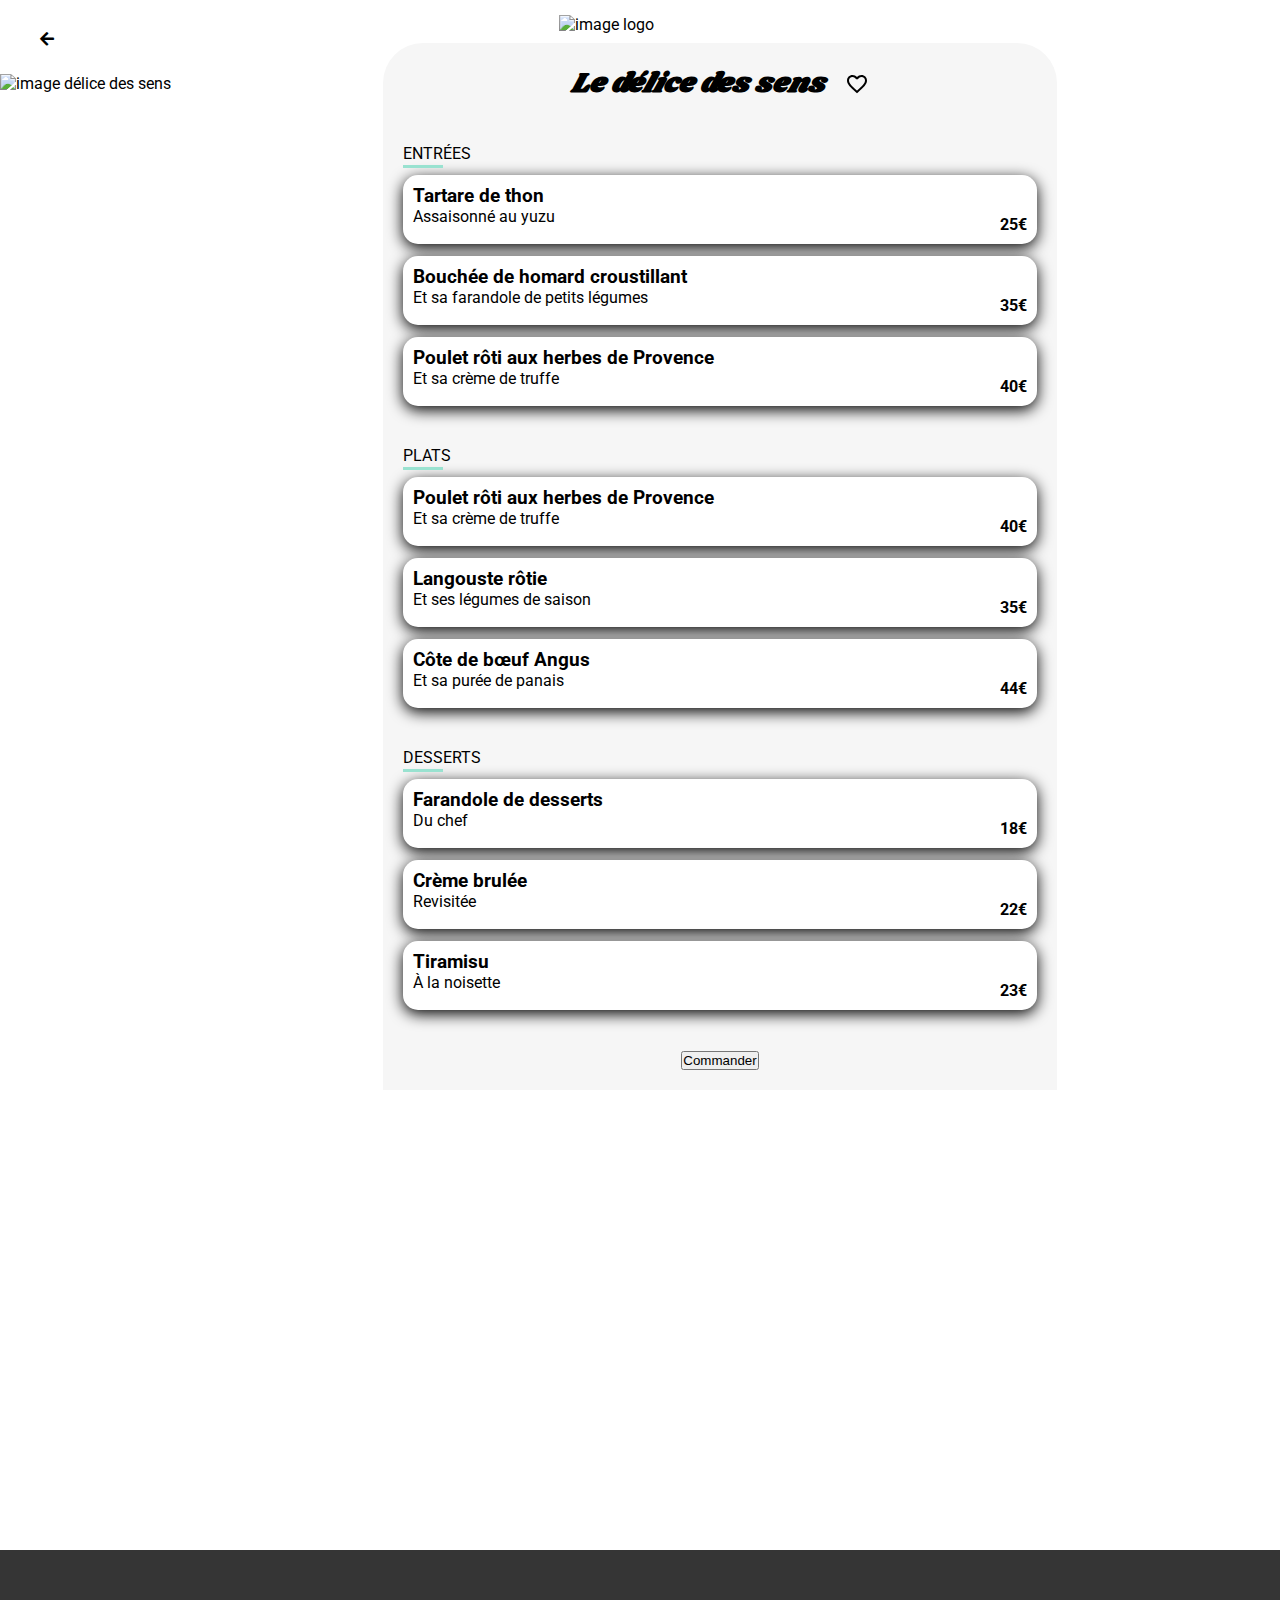
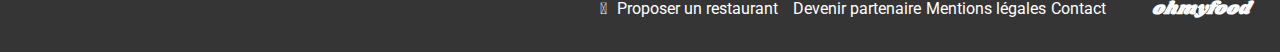
==== restaurants/delicedessens.html @ 42a55250 "animation version destkop terminé" ====
<!DOCTYPE html>
<html lang="fr">

<head>
    <meta charset="UTF-8">
    <meta name="viewport" content="width=device-width, initial-scale=1.0">
    <title>ohmyfood</title>
    <link rel="preconnect" href="https://fonts.googleapis.com">
    <link rel="preconnect" href="https://fonts.gstatic.com" crossorigin>
    <link href="https://fonts.googleapis.com/css2?family=Raleway:wght@400;500;700&display=swap" rel="stylesheet">
    <link rel="stylesheet" href="https://cdnjs.cloudflare.com/ajax/libs/font-awesome/6.2.1/css/all.min.css"
        integrity="sha512-MV7K8+y+gLIBoVD59lQIYicR65iaqukzvf/nwasF0nqhPay5w/9lJmVM2hMDcnK1OnMGCdVK+iQrJ7lzPJQd1w=="
        crossorigin="anonymous" referrerpolicy="no-referrer">
    <link rel="stylesheet" href="../assets/css/style.css">
    <link rel="preconnect" href="https://fonts.googleapis.com">
<link rel="preconnect" href="https://fonts.gstatic.com" crossorigin>
<link href="https://fonts.googleapis.com/css2?family=Raleway:ital,wght@0,100..900;1,100..900&family=Roboto:ital,wght@0,100;0,300;0,400;0,500;0,700;0,900;1,100;1,300;1,400;1,500;1,700;1,900&family=Shrikhand&display=swap" rel="stylesheet">
<link rel="stylesheet" href="https://cdnjs.cloudflare.com/ajax/libs/font-awesome/5.15.4/css/all.min.css">
<link href="https://fonts.googleapis.com/css2?family=Raleway:ital,wght@0,100..900;1,100..900&display=swap" rel="stylesheet">
</head>

<body>
    
    
    <div class="main-container">
        <header class="header">
                <img src="../assets/images/logo/ohmyfood.png" class="header__logo" alt="image logo">
                <a href="../index.html" class="button-retour">
                    <i class="fas fa-arrow-left"></i>
                </a>
        </header>

        <main>
            <section class="restaurant__image">
                <img src="../assets/images/restaurants/louis-hansel-shotsoflouis-qNBGVyOCY8Q-unsplash.jpg" class="palette" alt="image délice des sens">
            </section>
            <section class="restaurant">
                <div class="restaurants__description">
                    <h1 class="restaurants__description--title">Le délice des sens</h1>
                    <div class="restaurants__description--icone">
                        <input type="checkbox" id="heart-checkbox-1" class="visually-hidden">
                        <label for="heart-checkbox-1" class="heart-icon"></label>
                    </div>
                </div>
        

                <article class="restaurant__menu">
                    <div class="menu__entry">
                        <p class="menu__title">ENTRÉES</p>
                        <div class="menu__choice">  
                            <div class="menu__choice--content">
                                <h3 class="menu__choice--title">Tartare de thon</h3>
                                <div class="menu__choice--description">
                                    <p class="menu__choice--description">Assaisonné au yuzu</p>
                                </div>
                            </div>
                            
                            <div class="price">25€</div>
                                <div class="checkbox">  
                                    <div>
                                        <i class="fa-solid fa-circle-check"></i>                                        <div class="content"></div>   
                                    </div>         
                                </div>
                        </div>

                        <div class="menu__choice">
                            <div class="menu__choice--content">
                                <h3 class="menu__choice--title">Bouchée de homard croustillant</h3>
                                <div class="menu__choice--description">
                                    <p>Et sa farandole de petits légumes</p> 
                                </div>
                            </div>
                            <div class="price">35€</div>

                                    <div class="checkbox">
                                        <div>
                                            <i class="fa-solid fa-circle-check"></i>                                         
                                        </div>
                                        
                                    </div>      
                        </div>
                        

                        <div class="menu__choice">
                            <div class="menu__choice--content">
                                <h3 class="menu__choice--title">Poulet rôti aux herbes de Provence </h3>
                                <div class="menu__choice--description">
                                    <p >Et sa crème de truffe</p>
                                </div>
                            </div>
                            <div class="price">40€</div>

                                <div class="checkbox">
                                    <div>
                                        <i class="fa-solid fa-circle-check"></i>                                           
                                    </div>                                         
                                </div>      
                        </div>
                    </div>
                </article>

                <article class="restaurant__menu">
                    <div class="menu__flat">
                        <p class="menu__title">PLATS</p>
                        <div class="menu__choice">
                            <div class="menu__choice--content">
                                <h3 class="menu__choice--title">Poulet rôti aux herbes de Provence </h3>
                                <div class="menu__choice--description">
                                    <p>Et sa crème de truffe</p>
                                </div>
                            </div>
                            <div class="price">40€</div>

                                    <div class="checkbox">
                                        <div>
                                            <i class="fa-solid fa-circle-check"></i>                                       
                                        </div>                                         
                                    </div>      
                        </div>

                        <div class="menu__choice">
                            <div class="menu__choice--content">
                                <h3 class="menu__choice--title">Langouste rôtie </h3>
                                <div class="menu__choice--description">
                                    <p>Et ses légumes de saison </p>
                                </div>
                            </div>
                            <div class="price">35€</div>

                                <div class="checkbox">
                                    <div>
                                        <i class="fa-solid fa-circle-check"></i>                                           
                                    </div>                                     
                                </div>      
                            </div>
                        

                        <div class="menu__choice">
                            <div class="menu__choice--content">
                                <h3 class="menu__choice--title">Côte de bœuf Angus </h3>
                                <div class="menu__choice--description">
                                    <p>Et sa purée de panais</p>
                                </div>
                            </div>
                            <div class="price">44€</div>

                                <div class="checkbox">
                                    <div>
                                        <i class="fa-solid fa-circle-check"></i>                                           
                                    </div>
                                </div>      
                        </div>
                    </div>
                    
                </article>

                <article class="restaurant__menu">
                    <div class="menu__dessert">
                        <p class="menu__title">DESSERTS</p>
                        <div class="menu__choice">
                            <div class="menu__choice--content">
                                <h3 class="menu__choice--title">Farandole de desserts</h3>
                                <div class="menu__choice--description">
                                    <p>Du chef</p>
                                </div>
                            </div>
                            <div class="price">18€</div>
                                <div class="checkbox">
                                    <div>
                                        <i class="fa-solid fa-circle-check"></i>                                           
                                    </div>
                                </div>      
                            </div>
                            
                        

                        <div class="menu__choice">
                                <div class="menu__choice--content">
                                    <h3 class="menu__choice--title">Crème brulée</h3>
                                    <div class="menu__choice--description">
                                        <p>Revisitée</p>
                                    </div>
                                </div>
                                <div class="price">22€</div>
                                    <div class="checkbox">
                                        <div>
                                            <i class="fa-solid fa-circle-check"></i>  
                                        </div>
                                    </div>      
                                    
                            
                        </div>

                        <div class="menu__choice">
                                <div class="menu__choice--content">
                                    <h3 class="menu__choice--title">Tiramisu</h3>
                                    <div class="menu__choice--description">
                                        <p>À la noisette</p>
                                    </div>
                                </div>
                                <div class="price">23€</div>
                                    <div class="checkbox">
                                        <div>
                                            <i class="fa-solid fa-circle-check"></i>  
                                        </div>
                                    </div>     
                            
                        </div>
                    
                    </div>
                </article>

                <div class="order">
                    <button class="order__button">
                        Commander               
                    </button>
                </div>
            </section>
          
        </main>    


        <footer>
            <div class="footer">                    
                <h3 class="footer__part">ohmyfood</h3>
                    <div class="footer__txt">
                        <div class="footer__txt--link">
                            <i class="fa-solid fa-utensils"></i>
                            <a href="#"><p>Proposer un restaurant</p></a>
                        </div>
                        
                        <div class="footer__txt--link"> 
                            <i class="fa-solid fa-handshake-angle"></i>
                            <a href="#"><p>Devenir partenaire</p></a>
                        </div>
                        <a href="#"><p>Mentions légales</p></a>
                        <a href="#"><p>Contact</p></a>
                    </div>
            </div>
        </footer>
       
    
    </div>
</body>
</html>
---- assets/css/style.css ----
@charset "UTF-8";
/* Réinitialisation des marges et des rembourrages pour tous les éléments */
*,
*::before,
*::after {
  margin: 0;
  padding: 0;
  box-sizing: inherit;
}

html { /* Utilisation de box-sizing: inherit pour hériter du modèle de boîte défini par l'élément parent */
  box-sizing: border-box; /* Assure que la largeur et la hauteur incluent le padding et la bordure */
}

body {
  max-width: 1440px;
  margin: auto;
  font-family: "Roboto", serif;
  /*********************************************************/
  /****search*****/
  /*****functionality***/
}
body a {
  color: inherit;
  text-decoration: none;
}
body .title {
  margin-left: 20px;
}
body .background {
  background-color: transparent; /* Fond transparent */
  animation-name: showBackground; /* Nom de l'animation */
  animation-duration: 10s; /* Durée de l'animation */
  animation-fill-mode: forwards; /* Maintenir les styles de la fin de l'animation */
  width: 100%; /* Couvrir toute la largeur du viewport */
  height: 100%; /* Couvrir toute la hauteur du viewport */
  position: fixed;
  display: flex;
  justify-content: center;
  align-items: center;
  z-index: 9999;
}
@keyframes showBackground {
  0% {
    background-color: black; /* Début de l'animation avec un fond transparent */
    scale: 1;
  }
  100% {
    background-color: transparent; /* Fin de l'animation avec un fond noir */
    scale: 0;
  }
}
body .background .loader {
  width: 48px;
  height: 48px;
  border: 5px solid #FFF;
  border-bottom-color: #FF3D00;
  border-radius: 50%;
  display: inline-block;
  box-sizing: border-box;
  animation: rotation 2s linear infinite;
  animation-delay: 2s;
}
@keyframes rotation {
  0% {
    transform: rotate(0deg);
  }
  100% {
    transform: rotate(360deg);
  }
}
body .search__bar {
  display: flex;
  flex-direction: column;
  flex-wrap: wrap;
  padding-bottom: 35px;
  gap: 35px;
  background-color: rgb(246, 246, 246);
  align-items: center;
  justify-content: center;
}
body .search__bar .search__bar--input {
  display: flex;
  flex-direction: row;
  justify-content: center;
  align-items: center;
  background-color: rgb(234, 234, 234);
  border-top: 2px rgb(234, 234, 234); /* Bordure en haut */
  border-bottom: 2px rgb(234, 234, 234);
  box-shadow: 0px 4px 8px rgb(0, 0, 0); /* Ombre avec un léger flou */
  height: 50px;
  width: 100%;
}
body .search__bar .search__bar--input .fa-location-dot {
  margin-right: 20px;
}
body .search__bar .search__bar--input input::placeholder {
  font-weight: bold;
}
body .search__bar .search__bar--input input {
  border: none; /* Désactive la bordure */
  background-color: initial;
}
body .search__bar .search__introduction {
  display: flex;
  flex-direction: column;
  justify-content: center;
  align-items: center;
  justify-content: center;
  gap: 20px;
}
body .search__bar .search__introduction .search__title {
  margin-left: 20px;
  margin-right: 20px;
  display: flex;
  flex-direction: column;
  align-items: center;
  justify-content: center;
  text-align: center;
  gap: 20px;
}
body .search__bar .search__introduction p {
  margin-left: 20px;
  margin-right: 20px;
  text-align: center;
}
body .search__bar .search__explore {
  display: flex;
  flex-direction: row;
  justify-content: center;
  align-items: center;
  width: 218px;
  height: 50px;
  color: white;
  background-image: linear-gradient(to left, rgb(147, 86, 220), rgb(255, 121, 218));
  border-radius: 20px;
  cursor: pointer; /* Curseur pointer */
  transition: background-color 0.5s; /* Transition en douceur */
  font-size: 16px;
}
body .search__bar input[type=button]:hover {
  background-image: linear-gradient(to left, rgba(147, 86, 220, 0.8), rgba(255, 121, 218, 0.8));
}
body .functionality {
  display: flex;
  flex-direction: column;
  gap: 35px;
  margin-top: 20px;
}
body .functionality .functionality__links {
  display: flex;
  flex-direction: column;
  justify-content: center;
  align-items: center;
  gap: 20px;
}
@media only screen and (min-width: 1024px) {
  body .functionality .functionality__links {
    flex-direction: row;
  }
}
body .functionality .functionality__links .functionality__links--card {
  display: flex;
  flex-direction: row;
  justify-content: center;
  align-items: center;
  border-radius: 20px;
  background-color: rgb(246, 246, 246);
  width: 322px;
  height: 73px;
  box-shadow: 0px 4px 15px 0px rgb(0, 0, 0);
}
body .functionality .functionality__links .functionality__links--card .numbered-icon {
  min-width: 24px;
  height: 24px;
  border: 1px solid rgb(217, 217, 217);
  border-radius: 50%;
  display: flex;
  flex-direction: row;
  justify-content: center;
  align-items: center;
  color: white;
  background-color: rgb(147, 86, 220);
  position: absolute;
  font-family: "Roboto";
  transform: translateX(-160px);
}
body .functionality .functionality__links .functionality__links--card .fa-mobile-screen-button, body .functionality .functionality__links .functionality__links--card .fa-list {
  color: rgb(126, 126, 126);
  margin-right: 20px;
}
body .functionality .functionality__links .functionality__links--card .fa-store {
  color: rgb(147, 86, 220);
  margin-right: 20px;
}

.header {
  display: flex;
  flex-direction: column;
  justify-content: center;
  align-items: center;
  gap: 35px;
}
.header .header__logo {
  width: 162px; /* la largeur */
  height: 44px;
  margin: 15px;
}

.footer {
  background-color: rgb(53, 53, 53);
}
.footer .footer__part {
  padding-top: 16px;
  padding-left: 16px;
  font-family: "shrikhand";
  font-style: italic;
  font-size: 18px;
  color: white;
}
.footer .footer__txt {
  display: flex;
  flex-direction: column;
  gap: 5px;
  margin-top: 10px;
  margin-left: 16px;
  color: white;
  padding-bottom: 16px;
}
.footer .footer__txt .footer__txt--link {
  display: flex;
}
.footer .footer__txt .footer__txt--link .fa-solid {
  margin-right: 10px;
}

@media only screen and (min-width: 1024px) {
  .footer {
    display: flex;
    flex-direction: row-reverse;
    align-items: baseline;
  }
  .footer .footer__part {
    margin: 30px;
  }
  .footer .footer__txt {
    display: flex;
    flex-direction: row;
    color: white;
  }
}
/***************restaurant*************/
.restaurants {
  display: flex;
  flex-direction: column;
  gap: 20px;
  padding-top: 35px;
  background-color: rgb(246, 246, 246);
  margin-top: 40px;
}
.restaurants .restaurant__cards {
  display: flex;
  flex-direction: column;
  align-items: center;
  justify-content: center;
  gap: 18px;
  margin-bottom: 50px;
}
.restaurants .restaurant__cards a {
  width: 100%;
  height: 100%;
}
.restaurants .restaurant__cards .card {
  width: 340px;
  background-color: white;
  border-radius: 15px;
  padding-bottom: 10px;
  position: relative;
}
.restaurants .restaurant__cards .card .card__image {
  height: 200px;
  width: 100%;
  border-radius: 15px 15px 0 0;
}
.restaurants .restaurant__cards .card .card__news {
  border-radius: 2px;
  width: 80px;
  height: 29px;
  background-color: rgb(153, 226, 208);
  color: rgb(0, 135, 102);
  display: flex;
  flex-direction: row;
  justify-content: center;
  align-items: center;
  position: absolute;
  top: 15px; /* Ajustez la valeur selon votre préférence */
  right: 15px; /* Ajustez la valeur selon votre préférence */
}
.restaurants .restaurant__cards .card .card__txt {
  display: flex;
  flex-direction: column;
  margin: 10px;
}
.restaurants .restaurant__cards .card .card__txt .card__text {
  display: flex;
  flex-direction: row; /* Assurez-vous que les éléments enfants sont alignés horizontalement */
  justify-content: space-between; /* Place les éléments à l'extrémité de chaque ligne */
  align-items: center; /* Aligne les éléments verticalement au centre */
  padding-left: 5px;
  /* Style de base de l'icône de cœur */
  /* CSS pour cacher l'élément input */
}
.restaurants .restaurant__cards .card .card__txt .card__text :root {
  --heart-fill-color: linear-gradient(to left, rgba(147, 86, 220, 1), rgba(255, 121, 218, 1));
}
.restaurants .restaurant__cards .card .card__txt .card__text .heart-icon {
  display: inline-block;
  width: 24px;
  height: 24px;
  background-image: url('data:image/svg+xml;utf8,<svg xmlns="http://www.w3.org/2000/svg" viewBox="0 0 24 24" fill="var(--heart-fill-color)"><path d="M0 0h24v24H0z" fill="none"/><path d="M16.5 3c-1.74 0-3.41.81-4.5 2.09C10.91 3.81 9.24 3 7.5 3 4.42 3 2 5.42 2 8.5c0 3.78 3.4 6.86 8.55 11.54L12 21.35l1.45-1.32C18.6 15.36 22 12.28 22 8.5 22 5.42 19.58 3 16.5 3zm-4.4 15.55l-.1.1-.1-.1C7.14 14.24 4 11.39 4 8.5 4 6.5 5.5 5 7.5 5c1.54 0 3.04.99 3.57 2.36h1.87C13.46 5.99 14.96 5 16.5 5c2 0 3.5 1.5 3.5 3.5 0 2.89-3.14 5.74-7.9 10.05z"/></svg>');
  background-size: cover;
  cursor: pointer;
}
.restaurants .restaurant__cards .card .card__txt .card__text .visually-hidden {
  position: absolute;
  width: 1px;
  height: 1px;
  margin: -1px;
  padding: 0;
  overflow: hidden; /*masque tout contenu qui déborde des limites de son conteneur parent.*/
  clip: rect(0, 0, 0, 0); /*masquer le contenu*/
  border: 0;
}
.restaurants .restaurant__cards .card .card__txt .card__text input:checked + .heart-icon {
  background-image: url('data:image/svg+xml;utf8,<svg xmlns="http://www.w3.org/2000/svg" viewBox="0 0 512 512"><!--!Font Awesome Free 6.5.2 by @fontawesome - https://fontawesome.com License - https://fontawesome.com/license/free Copyright 2024 Fonticons, Inc.--><path d="M47.6 300.4L228.3 469.1c7.5 7 17.4 10.9 27.7 10.9s20.2-3.9 27.7-10.9L464.4 300.4c30.4-28.3 47.6-68 47.6-109.5v-5.8c0-69.9-50.5-129.5-119.4-141C347 36.5 300.6 51.4 268 84L256 96 244 84c-32.6-32.6-79-47.5-124.6-39.9C50.5 55.6 0 115.2 0 185.1v5.8c0 41.5 17.2 81.2 47.6 109.5z" fill="rgba(147, 86, 220, 1)"/></svg>');
}
@media only screen and (min-width: 1024px) {
  .restaurants .restaurant__cards {
    display: flex;
    flex-wrap: wrap;
    flex-direction: row;
  }
  .restaurants .restaurant__cards .card {
    width: 490px;
    height: 251px;
  }
  .restaurants .restaurant__cards .card .card__image {
    height: 200px;
  }
  .restaurants .restaurant__cards .card .card__txt {
    margin: initial;
    margin-left: 15px;
    margin-right: 15px;
  }
}

.button-retour {
  position: absolute; /* Position fixe pour rester en haut de la page */
  top: 20px; /* Distance du haut de la page */
  left: 20px; /* Distance de la gauche de la page */
  padding: 10px 20px; /* Espacement intérieur */
  border-radius: 5px; /* Coins arrondis */
  text-decoration: none; /* Suppression du soulignage du lien */
}
.button-retour .fa-arrow-lef {
  width: 17px;
  height: 16px;
}

@media only screen and (min-width: 768px) and (max-width: 1023px) {
  .restaurant__image .palette {
    width: 375px;
    height: 275px;
  }
}
@media only screen and (min-width: 1024px) {
  .restaurant__image .palette {
    width: 100%;
    height: 383px;
  }
}

.main-container {
  position: relative;
}
.main-container .restaurant {
  position: absolute;
  margin-top: -50px;
  display: flex;
  flex-direction: column;
  gap: 40px;
  background-color: rgb(246, 246, 246);
  border-radius: 40px 40px 0px 0px;
  padding: 20px;
}
@media only screen and (min-width: 1024px) {
  .main-container .restaurant {
    margin-left: 383px;
    display: flex;
    flex-direction: column;
    justify-content: center;
    align-items: center;
  }
}
.main-container .restaurant .restaurants__description {
  display: flex;
  flex-direction: row;
  justify-content: space-between;
  /* CSS pour cacher l'élément input */
}
@media only screen and (min-width: 1024px) {
  .main-container .restaurant .restaurants__description {
    gap: 20px;
  }
}
.main-container .restaurant .restaurants__description .restaurants__description--title {
  font-family: "shrikhand";
  font-style: italic;
  font-size: 28px;
}
.main-container .restaurant .restaurants__description .restaurants__description--icone {
  display: flex;
  flex-direction: column;
  justify-content: center;
}
.main-container .restaurant .restaurants__description .heart-icon {
  display: inline-block;
  width: 24px;
  height: 24px;
  background-image: url('data:image/svg+xml;utf8,<svg xmlns="http://www.w3.org/2000/svg" viewBox="0 0 24 24" fill="var(--heart-fill-color)"><path d="M0 0h24v24H0z" fill="none"/><path d="M16.5 3c-1.74 0-3.41.81-4.5 2.09C10.91 3.81 9.24 3 7.5 3 4.42 3 2 5.42 2 8.5c0 3.78 3.4 6.86 8.55 11.54L12 21.35l1.45-1.32C18.6 15.36 22 12.28 22 8.5 22 5.42 19.58 3 16.5 3zm-4.4 15.55l-.1.1-.1-.1C7.14 14.24 4 11.39 4 8.5 4 6.5 5.5 5 7.5 5c1.54 0 3.04.99 3.57 2.36h1.87C13.46 5.99 14.96 5 16.5 5c2 0 3.5 1.5 3.5 3.5 0 2.89-3.14 5.74-7.9 10.05z"/></svg>');
  background-size: cover;
  cursor: pointer;
}
.main-container .restaurant .restaurants__description .visually-hidden {
  position: absolute;
  width: 1px;
  height: 1px;
  margin: -1px;
  padding: 0;
  overflow: hidden; /*masque tout contenu qui déborde des limites de son conteneur parent.*/
  clip: rect(0, 0, 0, 0); /*masquer le contenu*/
  border: 0;
}
.main-container .restaurant .restaurants__description input:checked + .heart-icon {
  background-image: url('data:image/svg+xml;utf8,<svg xmlns="http://www.w3.org/2000/svg" viewBox="0 0 512 512"><!--!Font Awesome Free 6.5.2 by @fontawesome - https://fontawesome.com License - https://fontawesome.com/license/free Copyright 2024 Fonticons, Inc.--><path d="M47.6 300.4L228.3 469.1c7.5 7 17.4 10.9 27.7 10.9s20.2-3.9 27.7-10.9L464.4 300.4c30.4-28.3 47.6-68 47.6-109.5v-5.8c0-69.9-50.5-129.5-119.4-141C347 36.5 300.6 51.4 268 84L256 96 244 84c-32.6-32.6-79-47.5-124.6-39.9C50.5 55.6 0 115.2 0 185.1v5.8c0 41.5 17.2 81.2 47.6 109.5z" fill="rgba(147, 86, 220, 1)"/></svg>');
}
.main-container .restaurant .restaurant__menu .menu__entry, .main-container .restaurant .restaurant__menu .menu__flat, .main-container .restaurant .restaurant__menu .menu__dessert {
  display: flex;
  flex-direction: column;
  gap: 12px;
}
.main-container .restaurant .restaurant__menu .menu__entry .menu__title, .main-container .restaurant .restaurant__menu .menu__flat .menu__title, .main-container .restaurant .restaurant__menu .menu__dessert .menu__title {
  font-size: 16px;
  color: rgb(0, 0, 0);
  position: relative; /* Position relative pour faciliter le positionnement de la sous-ligne */
}
.main-container .restaurant .restaurant__menu .menu__entry .menu__title::before, .main-container .restaurant .restaurant__menu .menu__flat .menu__title::before, .main-container .restaurant .restaurant__menu .menu__dessert .menu__title::before {
  content: ""; /* Ajoute un contenu vide */
  position: absolute; /* Position absolue par rapport à l'élément parent */
  bottom: -5px; /* Distance de la sous-ligne par rapport au bas de l'élément li */
  left: 0; /* Alignement de la sous-ligne sur la gauche */
  right: 0;
  height: 3px; /* Épaisseur de la sous-ligne */
  background-color: rgb(242, 242, 242);
  width: 40px;
  background-color: rgb(153, 226, 208);
}
.main-container .restaurant .restaurant__menu .menu__entry .menu__choice, .main-container .restaurant .restaurant__menu .menu__flat .menu__choice, .main-container .restaurant .restaurant__menu .menu__dessert .menu__choice {
  background-color: white;
  border-radius: 15px;
  box-shadow: 0 4px 15px 0;
  width: 349px;
}
@media only screen and (min-width: 1024px) {
  .main-container .restaurant .restaurant__menu .menu__entry .menu__choice, .main-container .restaurant .restaurant__menu .menu__flat .menu__choice, .main-container .restaurant .restaurant__menu .menu__dessert .menu__choice {
    width: 634px;
    display: flex;
    flex-direction: row;
    overflow: hidden;
  }
  .main-container .restaurant .restaurant__menu .menu__entry .menu__choice .menu__choice--content, .main-container .restaurant .restaurant__menu .menu__flat .menu__choice .menu__choice--content, .main-container .restaurant .restaurant__menu .menu__dessert .menu__choice .menu__choice--content {
    flex: 1;
    margin: 10px;
  }
  .main-container .restaurant .restaurant__menu .menu__entry .menu__choice .price, .main-container .restaurant .restaurant__menu .menu__flat .menu__choice .price, .main-container .restaurant .restaurant__menu .menu__dessert .menu__choice .price {
    font-weight: 700;
    display: flex;
    align-items: flex-end;
    justify-content: flex-end;
    margin: 10px;
  }
  .main-container .restaurant .restaurant__menu .menu__entry .menu__choice .checkbox, .main-container .restaurant .restaurant__menu .menu__flat .menu__choice .checkbox, .main-container .restaurant .restaurant__menu .menu__dessert .menu__choice .checkbox {
    display: flex;
    justify-content: center;
    align-items: center;
    width: 59px;
    height: 69px;
    background-color: rgb(153, 226, 208);
    border-radius: 0 15px 15px 0;
    transition-duration: 0.5s;
    margin-right: -3.7rem;
  }
  .main-container .restaurant .restaurant__menu .menu__entry .menu__choice .checkbox .fa-circle-check, .main-container .restaurant .restaurant__menu .menu__flat .menu__choice .checkbox .fa-circle-check, .main-container .restaurant .restaurant__menu .menu__dessert .menu__choice .checkbox .fa-circle-check {
    color: white;
  }
  .main-container .restaurant .restaurant__menu .menu__entry .menu__choice:hover .checkbox, .main-container .restaurant .restaurant__menu .menu__flat .menu__choice:hover .checkbox, .main-container .restaurant .restaurant__menu .menu__dessert .menu__choice:hover .checkbox {
    margin-right: 0;
  }
}
.main-container .restaurant .restaurant__menu .menu__entry .menu__choice .order, .main-container .restaurant .restaurant__menu .menu__flat .menu__choice .order, .main-container .restaurant .restaurant__menu .menu__dessert .menu__choice .order {
  display: flex;
  justify-content: center;
  margin: 30px;
}
.main-container .restaurant .restaurant__menu .menu__entry .menu__choice .order .order__button, .main-container .restaurant .restaurant__menu .menu__flat .menu__choice .order .order__button, .main-container .restaurant .restaurant__menu .menu__dessert .menu__choice .order .order__button {
  display: flex;
  flex-direction: row;
  justify-content: center;
  align-items: center;
  width: 186px;
  height: 50px;
  color: white;
  background-image: linear-gradient(to left, rgb(147, 86, 220), rgb(255, 121, 218));
  border-radius: 20px;
  cursor: pointer;
  transition: background-color 0.5s;
  font-size: 16px;
}
.main-container .footer {
  position: absolute;
  width: 100%;
  top: 1550px;
}

/*# sourceMappingURL=style.css.map */
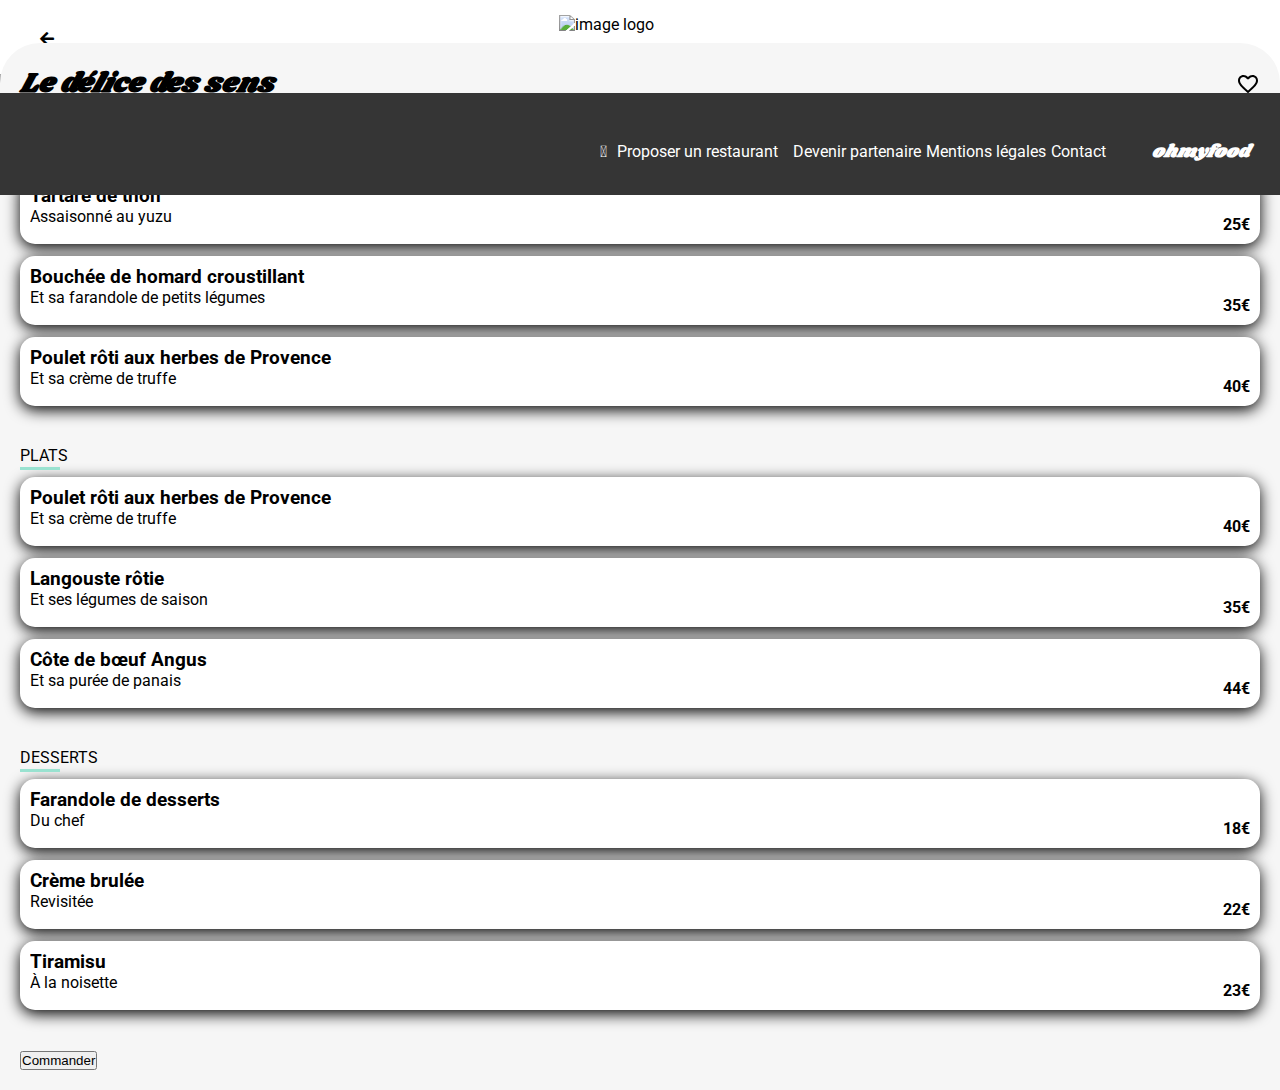
==== commit 0a8b1c36: "version mobile presque terminé" ====
--- a/restaurants/delicedessens.html
+++ b/restaurants/delicedessens.html
@@ -1,245 +1,251 @@
 <!DOCTYPE html>
 <html lang="fr">
-
-<head>
-    <meta charset="UTF-8">
-    <meta name="viewport" content="width=device-width, initial-scale=1.0">
+  <head>
+    <meta charset="UTF-8" />
+    <meta name="viewport" content="width=device-width, initial-scale=1.0" />
     <title>ohmyfood</title>
-    <link rel="preconnect" href="https://fonts.googleapis.com">
-    <link rel="preconnect" href="https://fonts.gstatic.com" crossorigin>
-    <link href="https://fonts.googleapis.com/css2?family=Raleway:wght@400;500;700&display=swap" rel="stylesheet">
-    <link rel="stylesheet" href="https://cdnjs.cloudflare.com/ajax/libs/font-awesome/6.2.1/css/all.min.css"
-        integrity="sha512-MV7K8+y+gLIBoVD59lQIYicR65iaqukzvf/nwasF0nqhPay5w/9lJmVM2hMDcnK1OnMGCdVK+iQrJ7lzPJQd1w=="
-        crossorigin="anonymous" referrerpolicy="no-referrer">
-    <link rel="stylesheet" href="../assets/css/style.css">
-    <link rel="preconnect" href="https://fonts.googleapis.com">
-<link rel="preconnect" href="https://fonts.gstatic.com" crossorigin>
-<link href="https://fonts.googleapis.com/css2?family=Raleway:ital,wght@0,100..900;1,100..900&family=Roboto:ital,wght@0,100;0,300;0,400;0,500;0,700;0,900;1,100;1,300;1,400;1,500;1,700;1,900&family=Shrikhand&display=swap" rel="stylesheet">
-<link rel="stylesheet" href="https://cdnjs.cloudflare.com/ajax/libs/font-awesome/5.15.4/css/all.min.css">
-<link href="https://fonts.googleapis.com/css2?family=Raleway:ital,wght@0,100..900;1,100..900&display=swap" rel="stylesheet">
-</head>
-
-<body>
-    
-    
+    <link rel="preconnect" href="https://fonts.googleapis.com" />
+    <link rel="preconnect" href="https://fonts.gstatic.com" crossorigin />
+    <link
+      href="https://fonts.googleapis.com/css2?family=Raleway:wght@400;500;700&display=swap"
+      rel="stylesheet" />
+    <link
+      rel="stylesheet"
+      href="https://cdnjs.cloudflare.com/ajax/libs/font-awesome/6.2.1/css/all.min.css"
+      integrity="sha512-MV7K8+y+gLIBoVD59lQIYicR65iaqukzvf/nwasF0nqhPay5w/9lJmVM2hMDcnK1OnMGCdVK+iQrJ7lzPJQd1w=="
+      crossorigin="anonymous"
+      referrerpolicy="no-referrer" />
+    <link rel="stylesheet" href="../assets/css/style.css" />
+    <link rel="preconnect" href="https://fonts.googleapis.com" />
+    <link rel="preconnect" href="https://fonts.gstatic.com" crossorigin />
+    <link
+      href="https://fonts.googleapis.com/css2?family=Raleway:ital,wght@0,100..900;1,100..900&family=Roboto:ital,wght@0,100;0,300;0,400;0,500;0,700;0,900;1,100;1,300;1,400;1,500;1,700;1,900&family=Shrikhand&display=swap"
+      rel="stylesheet" />
+    <link
+      rel="stylesheet"
+      href="https://cdnjs.cloudflare.com/ajax/libs/font-awesome/5.15.4/css/all.min.css" />
+    <link
+      href="https://fonts.googleapis.com/css2?family=Raleway:ital,wght@0,100..900;1,100..900&display=swap"
+      rel="stylesheet" />
+  </head>
+
+  <body>
     <div class="main-container">
-        <header class="header">
-                <img src="../assets/images/logo/ohmyfood.png" class="header__logo" alt="image logo">
-                <a href="../index.html" class="button-retour">
-                    <i class="fas fa-arrow-left"></i>
-                </a>
-        </header>
-
-        <main>
-            <section class="restaurant__image">
-                <img src="../assets/images/restaurants/louis-hansel-shotsoflouis-qNBGVyOCY8Q-unsplash.jpg" class="palette" alt="image délice des sens">
-            </section>
-            <section class="restaurant">
-                <div class="restaurants__description">
-                    <h1 class="restaurants__description--title">Le délice des sens</h1>
-                    <div class="restaurants__description--icone">
-                        <input type="checkbox" id="heart-checkbox-1" class="visually-hidden">
-                        <label for="heart-checkbox-1" class="heart-icon"></label>
-                    </div>
-                </div>
-        
-
-                <article class="restaurant__menu">
-                    <div class="menu__entry">
-                        <p class="menu__title">ENTRÉES</p>
-                        <div class="menu__choice">  
-                            <div class="menu__choice--content">
-                                <h3 class="menu__choice--title">Tartare de thon</h3>
-                                <div class="menu__choice--description">
-                                    <p class="menu__choice--description">Assaisonné au yuzu</p>
-                                </div>
-                            </div>
-                            
-                            <div class="price">25€</div>
-                                <div class="checkbox">  
-                                    <div>
-                                        <i class="fa-solid fa-circle-check"></i>                                        <div class="content"></div>   
-                                    </div>         
-                                </div>
-                        </div>
-
-                        <div class="menu__choice">
-                            <div class="menu__choice--content">
-                                <h3 class="menu__choice--title">Bouchée de homard croustillant</h3>
-                                <div class="menu__choice--description">
-                                    <p>Et sa farandole de petits légumes</p> 
-                                </div>
-                            </div>
-                            <div class="price">35€</div>
-
-                                    <div class="checkbox">
-                                        <div>
-                                            <i class="fa-solid fa-circle-check"></i>                                         
-                                        </div>
-                                        
-                                    </div>      
-                        </div>
-                        
-
-                        <div class="menu__choice">
-                            <div class="menu__choice--content">
-                                <h3 class="menu__choice--title">Poulet rôti aux herbes de Provence </h3>
-                                <div class="menu__choice--description">
-                                    <p >Et sa crème de truffe</p>
-                                </div>
-                            </div>
-                            <div class="price">40€</div>
-
-                                <div class="checkbox">
-                                    <div>
-                                        <i class="fa-solid fa-circle-check"></i>                                           
-                                    </div>                                         
-                                </div>      
-                        </div>
-                    </div>
-                </article>
-
-                <article class="restaurant__menu">
-                    <div class="menu__flat">
-                        <p class="menu__title">PLATS</p>
-                        <div class="menu__choice">
-                            <div class="menu__choice--content">
-                                <h3 class="menu__choice--title">Poulet rôti aux herbes de Provence </h3>
-                                <div class="menu__choice--description">
-                                    <p>Et sa crème de truffe</p>
-                                </div>
-                            </div>
-                            <div class="price">40€</div>
-
-                                    <div class="checkbox">
-                                        <div>
-                                            <i class="fa-solid fa-circle-check"></i>                                       
-                                        </div>                                         
-                                    </div>      
-                        </div>
-
-                        <div class="menu__choice">
-                            <div class="menu__choice--content">
-                                <h3 class="menu__choice--title">Langouste rôtie </h3>
-                                <div class="menu__choice--description">
-                                    <p>Et ses légumes de saison </p>
-                                </div>
-                            </div>
-                            <div class="price">35€</div>
-
-                                <div class="checkbox">
-                                    <div>
-                                        <i class="fa-solid fa-circle-check"></i>                                           
-                                    </div>                                     
-                                </div>      
-                            </div>
-                        
-
-                        <div class="menu__choice">
-                            <div class="menu__choice--content">
-                                <h3 class="menu__choice--title">Côte de bœuf Angus </h3>
-                                <div class="menu__choice--description">
-                                    <p>Et sa purée de panais</p>
-                                </div>
-                            </div>
-                            <div class="price">44€</div>
-
-                                <div class="checkbox">
-                                    <div>
-                                        <i class="fa-solid fa-circle-check"></i>                                           
-                                    </div>
-                                </div>      
-                        </div>
-                    </div>
-                    
-                </article>
-
-                <article class="restaurant__menu">
-                    <div class="menu__dessert">
-                        <p class="menu__title">DESSERTS</p>
-                        <div class="menu__choice">
-                            <div class="menu__choice--content">
-                                <h3 class="menu__choice--title">Farandole de desserts</h3>
-                                <div class="menu__choice--description">
-                                    <p>Du chef</p>
-                                </div>
-                            </div>
-                            <div class="price">18€</div>
-                                <div class="checkbox">
-                                    <div>
-                                        <i class="fa-solid fa-circle-check"></i>                                           
-                                    </div>
-                                </div>      
-                            </div>
-                            
-                        
-
-                        <div class="menu__choice">
-                                <div class="menu__choice--content">
-                                    <h3 class="menu__choice--title">Crème brulée</h3>
-                                    <div class="menu__choice--description">
-                                        <p>Revisitée</p>
-                                    </div>
-                                </div>
-                                <div class="price">22€</div>
-                                    <div class="checkbox">
-                                        <div>
-                                            <i class="fa-solid fa-circle-check"></i>  
-                                        </div>
-                                    </div>      
-                                    
-                            
-                        </div>
-
-                        <div class="menu__choice">
-                                <div class="menu__choice--content">
-                                    <h3 class="menu__choice--title">Tiramisu</h3>
-                                    <div class="menu__choice--description">
-                                        <p>À la noisette</p>
-                                    </div>
-                                </div>
-                                <div class="price">23€</div>
-                                    <div class="checkbox">
-                                        <div>
-                                            <i class="fa-solid fa-circle-check"></i>  
-                                        </div>
-                                    </div>     
-                            
-                        </div>
-                    
-                    </div>
-                </article>
-
-                <div class="order">
-                    <button class="order__button">
-                        Commander               
-                    </button>
-                </div>
-            </section>
-          
-        </main>    
-
-
-        <footer>
-            <div class="footer">                    
-                <h3 class="footer__part">ohmyfood</h3>
-                    <div class="footer__txt">
-                        <div class="footer__txt--link">
-                            <i class="fa-solid fa-utensils"></i>
-                            <a href="#"><p>Proposer un restaurant</p></a>
-                        </div>
-                        
-                        <div class="footer__txt--link"> 
-                            <i class="fa-solid fa-handshake-angle"></i>
-                            <a href="#"><p>Devenir partenaire</p></a>
-                        </div>
-                        <a href="#"><p>Mentions légales</p></a>
-                        <a href="#"><p>Contact</p></a>
-                    </div>
-            </div>
-        </footer>
-       
-    
+      <header class="header">
+        <img
+          src="../assets/images/logo/ohmyfood.png"
+          class="header__logo"
+          alt="image logo" />
+        <a href="../index.html" class="button-retour">
+          <i class="fas fa-arrow-left"></i>
+        </a>
+      </header>
+
+      <main>
+        <section class="restaurant__image">
+          <img
+            src="../assets/images/restaurants/louis-hansel-shotsoflouis-qNBGVyOCY8Q-unsplash.jpg"
+            class="palette"
+            alt="image délice des sens" />
+        </section>
+        <section class="restaurant">
+          <div class="restaurants__description">
+            <h1 class="restaurants__description--title">Le délice des sens</h1>
+            <div class="restaurants__description--icone">
+              <input
+                type="checkbox"
+                id="heart-checkbox-1"
+                class="visually-hidden" />
+              <label for="heart-checkbox-1" class="heart-icon"></label>
+            </div>
+          </div>
+
+          <article class="restaurant__menu">
+            <div class="menu__entry">
+              <p class="menu__title">ENTRÉES</p>
+              <div class="menu__choice">
+                <div class="menu__choice--content">
+                  <h3 class="menu__choice--title">Tartare de thon</h3>
+                  <div class="menu__choice--description">
+                    <p class="menu__choice--description">Assaisonné au yuzu</p>
+                  </div>
+                </div>
+
+                <div class="price">25€</div>
+                <div class="checkbox">
+                  <div>
+                    <i class="fa-solid fa-circle-check"></i>
+                  </div>
+                </div>
+              </div>
+
+              <div class="menu__choice">
+                <div class="menu__choice--content">
+                  <h3 class="menu__choice--title">
+                    Bouchée de homard croustillant
+                  </h3>
+                  <div class="menu__choice--description">
+                    <p>Et sa farandole de petits légumes</p>
+                  </div>
+                </div>
+                <div class="price">35€</div>
+                
+                <div class="checkbox">
+                  <div>
+                    <i class="fa-solid fa-circle-check"></i>
+                  </div>
+                </div>
+              </div>
+
+              <div class="menu__choice">
+                <div class="menu__choice--content">
+                  <h3 class="menu__choice--title">
+                    Poulet rôti aux herbes de Provence
+                  </h3>
+                  <div class="menu__choice--description">
+                    <p>Et sa crème de truffe</p>
+                  </div>
+                </div>
+                <div class="price">40€</div>
+
+                <div class="checkbox">
+                  <div>
+                    <i class="fa-solid fa-circle-check"></i>
+                  </div>
+                </div>
+              </div>
+            </div>
+          </article>
+
+          <article class="restaurant__menu">
+            <div class="menu__flat">
+              <p class="menu__title">PLATS</p>
+              <div class="menu__choice">
+                <div class="menu__choice--content">
+                  <h3 class="menu__choice--title">
+                    Poulet rôti aux herbes de Provence
+                  </h3>
+                  <div class="menu__choice--description">
+                    <p>Et sa crème de truffe</p>
+                  </div>
+                </div>
+                <div class="price">40€</div>
+
+                <div class="checkbox">
+                  <div>
+                    <i class="fa-solid fa-circle-check"></i>
+                  </div>
+                </div>
+              </div>
+
+              <div class="menu__choice">
+                <div class="menu__choice--content">
+                  <h3 class="menu__choice--title">Langouste rôtie</h3>
+                  <div class="menu__choice--description">
+                    <p>Et ses légumes de saison</p>
+                  </div>
+                </div>
+                <div class="price">35€</div>
+
+                <div class="checkbox">
+                  <div>
+                    <i class="fa-solid fa-circle-check"></i>
+                  </div>
+                </div>
+              </div>
+
+              <div class="menu__choice">
+                <div class="menu__choice--content">
+                  <h3 class="menu__choice--title">Côte de bœuf Angus</h3>
+                  <div class="menu__choice--description">
+                    <p>Et sa purée de panais</p>
+                  </div>
+                </div>
+                <div class="price">44€</div>
+
+                <div class="checkbox">
+                  <div>
+                    <i class="fa-solid fa-circle-check"></i>
+                  </div>
+                </div>
+              </div>
+            </div>
+          </article>
+
+          <article class="restaurant__menu">
+            <div class="menu__dessert">
+              <p class="menu__title">DESSERTS</p>
+              <div class="menu__choice">
+                <div class="menu__choice--content">
+                  <h3 class="menu__choice--title">Farandole de desserts</h3>
+                  <div class="menu__choice--description">
+                    <p>Du chef</p>
+                  </div>
+                </div>
+                <div class="price">18€</div>
+                <div class="checkbox">
+                  <div>
+                    <i class="fa-solid fa-circle-check"></i>
+                  </div>
+                </div>
+              </div>
+
+              <div class="menu__choice">
+                <div class="menu__choice--content">
+                  <h3 class="menu__choice--title">Crème brulée</h3>
+                  <div class="menu__choice--description">
+                    <p>Revisitée</p>
+                  </div>
+                </div>
+                <div class="price">22€</div>
+                <div class="checkbox">
+                  <div>
+                    <i class="fa-solid fa-circle-check"></i>
+                  </div>
+                </div>
+              </div>
+
+              <div class="menu__choice">
+                <div class="menu__choice--content">
+                  <h3 class="menu__choice--title">Tiramisu</h3>
+                  <div class="menu__choice--description">
+                    <p>À la noisette</p>
+                  </div>
+                </div>
+                <div class="price">23€</div>
+                <div class="checkbox">
+                  <div>
+                    <i class="fa-solid fa-circle-check"></i>
+                  </div>
+                </div>
+              </div>
+            </div>
+          </article>
+
+          <div class="order">
+            <button class="order__button">Commander</button>
+          </div>
+        </section>
+      </main>
+
+      <footer>
+        <div class="footer">
+          <h3 class="footer__part">ohmyfood</h3>
+          <div class="footer__txt">
+            <div class="footer__txt--link">
+              <i class="fa-solid fa-utensils"></i>
+              <a href="#"><p>Proposer un restaurant</p></a>
+            </div>
+
+            <div class="footer__txt--link">
+              <i class="fa-solid fa-handshake-angle"></i>
+              <a href="#"><p>Devenir partenaire</p></a>
+            </div>
+            <a href="#"><p>Mentions légales</p></a>
+            <a href="#"><p>Contact</p></a>
+          </div>
+        </div>
+      </footer>
     </div>
-</body>
-</html>+  </body>
+</html>
--- a/assets/css/style.css
+++ b/assets/css/style.css
@@ -25,7 +25,7 @@
   text-decoration: none;
 }
 body .title {
-  margin-left: 20px;
+  margin-left: 14%;
 }
 body .background {
   background-color: transparent; /* Fond transparent */
@@ -266,16 +266,17 @@
   gap: 18px;
   margin-bottom: 50px;
 }
-.restaurants .restaurant__cards a {
-  width: 100%;
-  height: 100%;
-}
 .restaurants .restaurant__cards .card {
   width: 340px;
   background-color: white;
   border-radius: 15px;
   padding-bottom: 10px;
   position: relative;
+}
+.restaurants .restaurant__cards .card a {
+  display: block;
+  width: 100%;
+  height: auto;
 }
 .restaurants .restaurant__cards .card .card__image {
   height: 200px;
@@ -339,6 +340,7 @@
     display: flex;
     flex-wrap: wrap;
     flex-direction: row;
+    gap: 60px;
   }
   .restaurants .restaurant__cards .card {
     width: 490px;
@@ -367,17 +369,11 @@
   height: 16px;
 }
 
-@media only screen and (min-width: 768px) and (max-width: 1023px) {
-  .restaurant__image .palette {
-    width: 375px;
-    height: 275px;
-  }
-}
-@media only screen and (min-width: 1024px) {
-  .restaurant__image .palette {
-    width: 100%;
-    height: 383px;
-  }
+.restaurant__image .palette {
+  object-fit: cover;
+  object-position: center;
+  width: 100%;
+  height: 275px;
 }
 
 .main-container {
@@ -392,26 +388,23 @@
   background-color: rgb(246, 246, 246);
   border-radius: 40px 40px 0px 0px;
   padding: 20px;
-}
-@media only screen and (min-width: 1024px) {
-  .main-container .restaurant {
-    margin-left: 383px;
-    display: flex;
-    flex-direction: column;
-    justify-content: center;
-    align-items: center;
-  }
+  width: 100%;
+  /* @media only screen and (min-width: 1024px) {
+     margin-left: 383px;
+     display: flex;
+     flex-direction: column;
+     justify-content: center;
+     align-items: center;
+   }*/
 }
 .main-container .restaurant .restaurants__description {
   display: flex;
   flex-direction: row;
   justify-content: space-between;
+  /* @media only screen and (min-width: 1024px) {
+     gap: 20px;
+   }*/
   /* CSS pour cacher l'élément input */
-}
-@media only screen and (min-width: 1024px) {
-  .main-container .restaurant .restaurants__description {
-    gap: 20px;
-  }
 }
 .main-container .restaurant .restaurants__description .restaurants__description--title {
   font-family: "shrikhand";
@@ -444,17 +437,23 @@
 .main-container .restaurant .restaurants__description input:checked + .heart-icon {
   background-image: url('data:image/svg+xml;utf8,<svg xmlns="http://www.w3.org/2000/svg" viewBox="0 0 512 512"><!--!Font Awesome Free 6.5.2 by @fontawesome - https://fontawesome.com License - https://fontawesome.com/license/free Copyright 2024 Fonticons, Inc.--><path d="M47.6 300.4L228.3 469.1c7.5 7 17.4 10.9 27.7 10.9s20.2-3.9 27.7-10.9L464.4 300.4c30.4-28.3 47.6-68 47.6-109.5v-5.8c0-69.9-50.5-129.5-119.4-141C347 36.5 300.6 51.4 268 84L256 96 244 84c-32.6-32.6-79-47.5-124.6-39.9C50.5 55.6 0 115.2 0 185.1v5.8c0 41.5 17.2 81.2 47.6 109.5z" fill="rgba(147, 86, 220, 1)"/></svg>');
 }
-.main-container .restaurant .restaurant__menu .menu__entry, .main-container .restaurant .restaurant__menu .menu__flat, .main-container .restaurant .restaurant__menu .menu__dessert {
+.main-container .restaurant .restaurant__menu .menu__entry,
+.main-container .restaurant .restaurant__menu .menu__flat,
+.main-container .restaurant .restaurant__menu .menu__dessert {
   display: flex;
   flex-direction: column;
   gap: 12px;
 }
-.main-container .restaurant .restaurant__menu .menu__entry .menu__title, .main-container .restaurant .restaurant__menu .menu__flat .menu__title, .main-container .restaurant .restaurant__menu .menu__dessert .menu__title {
+.main-container .restaurant .restaurant__menu .menu__entry .menu__title,
+.main-container .restaurant .restaurant__menu .menu__flat .menu__title,
+.main-container .restaurant .restaurant__menu .menu__dessert .menu__title {
   font-size: 16px;
   color: rgb(0, 0, 0);
   position: relative; /* Position relative pour faciliter le positionnement de la sous-ligne */
 }
-.main-container .restaurant .restaurant__menu .menu__entry .menu__title::before, .main-container .restaurant .restaurant__menu .menu__flat .menu__title::before, .main-container .restaurant .restaurant__menu .menu__dessert .menu__title::before {
+.main-container .restaurant .restaurant__menu .menu__entry .menu__title::before,
+.main-container .restaurant .restaurant__menu .menu__flat .menu__title::before,
+.main-container .restaurant .restaurant__menu .menu__dessert .menu__title::before {
   content: ""; /* Ajoute un contenu vide */
   position: absolute; /* Position absolue par rapport à l'élément parent */
   bottom: -5px; /* Distance de la sous-ligne par rapport au bas de l'élément li */
@@ -465,54 +464,71 @@
   width: 40px;
   background-color: rgb(153, 226, 208);
 }
-.main-container .restaurant .restaurant__menu .menu__entry .menu__choice, .main-container .restaurant .restaurant__menu .menu__flat .menu__choice, .main-container .restaurant .restaurant__menu .menu__dessert .menu__choice {
+.main-container .restaurant .restaurant__menu .menu__entry .menu__choice,
+.main-container .restaurant .restaurant__menu .menu__flat .menu__choice,
+.main-container .restaurant .restaurant__menu .menu__dessert .menu__choice {
   background-color: white;
   border-radius: 15px;
   box-shadow: 0 4px 15px 0;
-  width: 349px;
-}
-@media only screen and (min-width: 1024px) {
-  .main-container .restaurant .restaurant__menu .menu__entry .menu__choice, .main-container .restaurant .restaurant__menu .menu__flat .menu__choice, .main-container .restaurant .restaurant__menu .menu__dessert .menu__choice {
-    width: 634px;
-    display: flex;
-    flex-direction: row;
-    overflow: hidden;
-  }
-  .main-container .restaurant .restaurant__menu .menu__entry .menu__choice .menu__choice--content, .main-container .restaurant .restaurant__menu .menu__flat .menu__choice .menu__choice--content, .main-container .restaurant .restaurant__menu .menu__dessert .menu__choice .menu__choice--content {
-    flex: 1;
-    margin: 10px;
-  }
-  .main-container .restaurant .restaurant__menu .menu__entry .menu__choice .price, .main-container .restaurant .restaurant__menu .menu__flat .menu__choice .price, .main-container .restaurant .restaurant__menu .menu__dessert .menu__choice .price {
-    font-weight: 700;
-    display: flex;
-    align-items: flex-end;
-    justify-content: flex-end;
-    margin: 10px;
-  }
-  .main-container .restaurant .restaurant__menu .menu__entry .menu__choice .checkbox, .main-container .restaurant .restaurant__menu .menu__flat .menu__choice .checkbox, .main-container .restaurant .restaurant__menu .menu__dessert .menu__choice .checkbox {
-    display: flex;
-    justify-content: center;
-    align-items: center;
-    width: 59px;
-    height: 69px;
-    background-color: rgb(153, 226, 208);
-    border-radius: 0 15px 15px 0;
-    transition-duration: 0.5s;
-    margin-right: -3.7rem;
-  }
-  .main-container .restaurant .restaurant__menu .menu__entry .menu__choice .checkbox .fa-circle-check, .main-container .restaurant .restaurant__menu .menu__flat .menu__choice .checkbox .fa-circle-check, .main-container .restaurant .restaurant__menu .menu__dessert .menu__choice .checkbox .fa-circle-check {
-    color: white;
-  }
-  .main-container .restaurant .restaurant__menu .menu__entry .menu__choice:hover .checkbox, .main-container .restaurant .restaurant__menu .menu__flat .menu__choice:hover .checkbox, .main-container .restaurant .restaurant__menu .menu__dessert .menu__choice:hover .checkbox {
-    margin-right: 0;
-  }
-}
-.main-container .restaurant .restaurant__menu .menu__entry .menu__choice .order, .main-container .restaurant .restaurant__menu .menu__flat .menu__choice .order, .main-container .restaurant .restaurant__menu .menu__dessert .menu__choice .order {
+  width: 100%;
+  display: flex;
+  flex-direction: row;
+  overflow: hidden;
+}
+.main-container .restaurant .restaurant__menu .menu__entry .menu__choice .menu__choice--content,
+.main-container .restaurant .restaurant__menu .menu__flat .menu__choice .menu__choice--content,
+.main-container .restaurant .restaurant__menu .menu__dessert .menu__choice .menu__choice--content {
+  flex: 1;
+  margin: 10px;
+  text-overflow: ellipsis;
+  white-space: nowrap;
+  overflow: hidden;
+  width: 200px;
+}
+.main-container .restaurant .restaurant__menu .menu__entry .menu__choice .price,
+.main-container .restaurant .restaurant__menu .menu__flat .menu__choice .price,
+.main-container .restaurant .restaurant__menu .menu__dessert .menu__choice .price {
+  font-weight: 700;
+  display: flex;
+  align-items: flex-end;
+  justify-content: flex-end;
+  margin: 10px;
+  cursor: pointer;
+}
+.main-container .restaurant .restaurant__menu .menu__entry .menu__choice .checkbox,
+.main-container .restaurant .restaurant__menu .menu__flat .menu__choice .checkbox,
+.main-container .restaurant .restaurant__menu .menu__dessert .menu__choice .checkbox {
+  display: flex;
+  justify-content: center;
+  align-items: center;
+  width: 59px;
+  height: 69px;
+  background-color: rgb(153, 226, 208);
+  border-radius: 0 15px 15px 0;
+  transition-duration: 0.5s;
+  margin-right: -3.7rem;
+  cursor: pointer;
+}
+.main-container .restaurant .restaurant__menu .menu__entry .menu__choice .checkbox .fa-circle-check,
+.main-container .restaurant .restaurant__menu .menu__flat .menu__choice .checkbox .fa-circle-check,
+.main-container .restaurant .restaurant__menu .menu__dessert .menu__choice .checkbox .fa-circle-check {
+  color: white;
+}
+.main-container .restaurant .restaurant__menu .menu__entry .menu__choice:hover .checkbox,
+.main-container .restaurant .restaurant__menu .menu__flat .menu__choice:hover .checkbox,
+.main-container .restaurant .restaurant__menu .menu__dessert .menu__choice:hover .checkbox {
+  margin-right: 0;
+}
+.main-container .restaurant .restaurant__menu .menu__entry .order,
+.main-container .restaurant .restaurant__menu .menu__flat .order,
+.main-container .restaurant .restaurant__menu .menu__dessert .order {
   display: flex;
   justify-content: center;
   margin: 30px;
 }
-.main-container .restaurant .restaurant__menu .menu__entry .menu__choice .order .order__button, .main-container .restaurant .restaurant__menu .menu__flat .menu__choice .order .order__button, .main-container .restaurant .restaurant__menu .menu__dessert .menu__choice .order .order__button {
+.main-container .restaurant .restaurant__menu .menu__entry .order .order__button,
+.main-container .restaurant .restaurant__menu .menu__flat .order .order__button,
+.main-container .restaurant .restaurant__menu .menu__dessert .order .order__button {
   display: flex;
   flex-direction: row;
   justify-content: center;
@@ -529,7 +545,6 @@
 .main-container .footer {
   position: absolute;
   width: 100%;
-  top: 1550px;
 }
 
 /*# sourceMappingURL=style.css.map */
